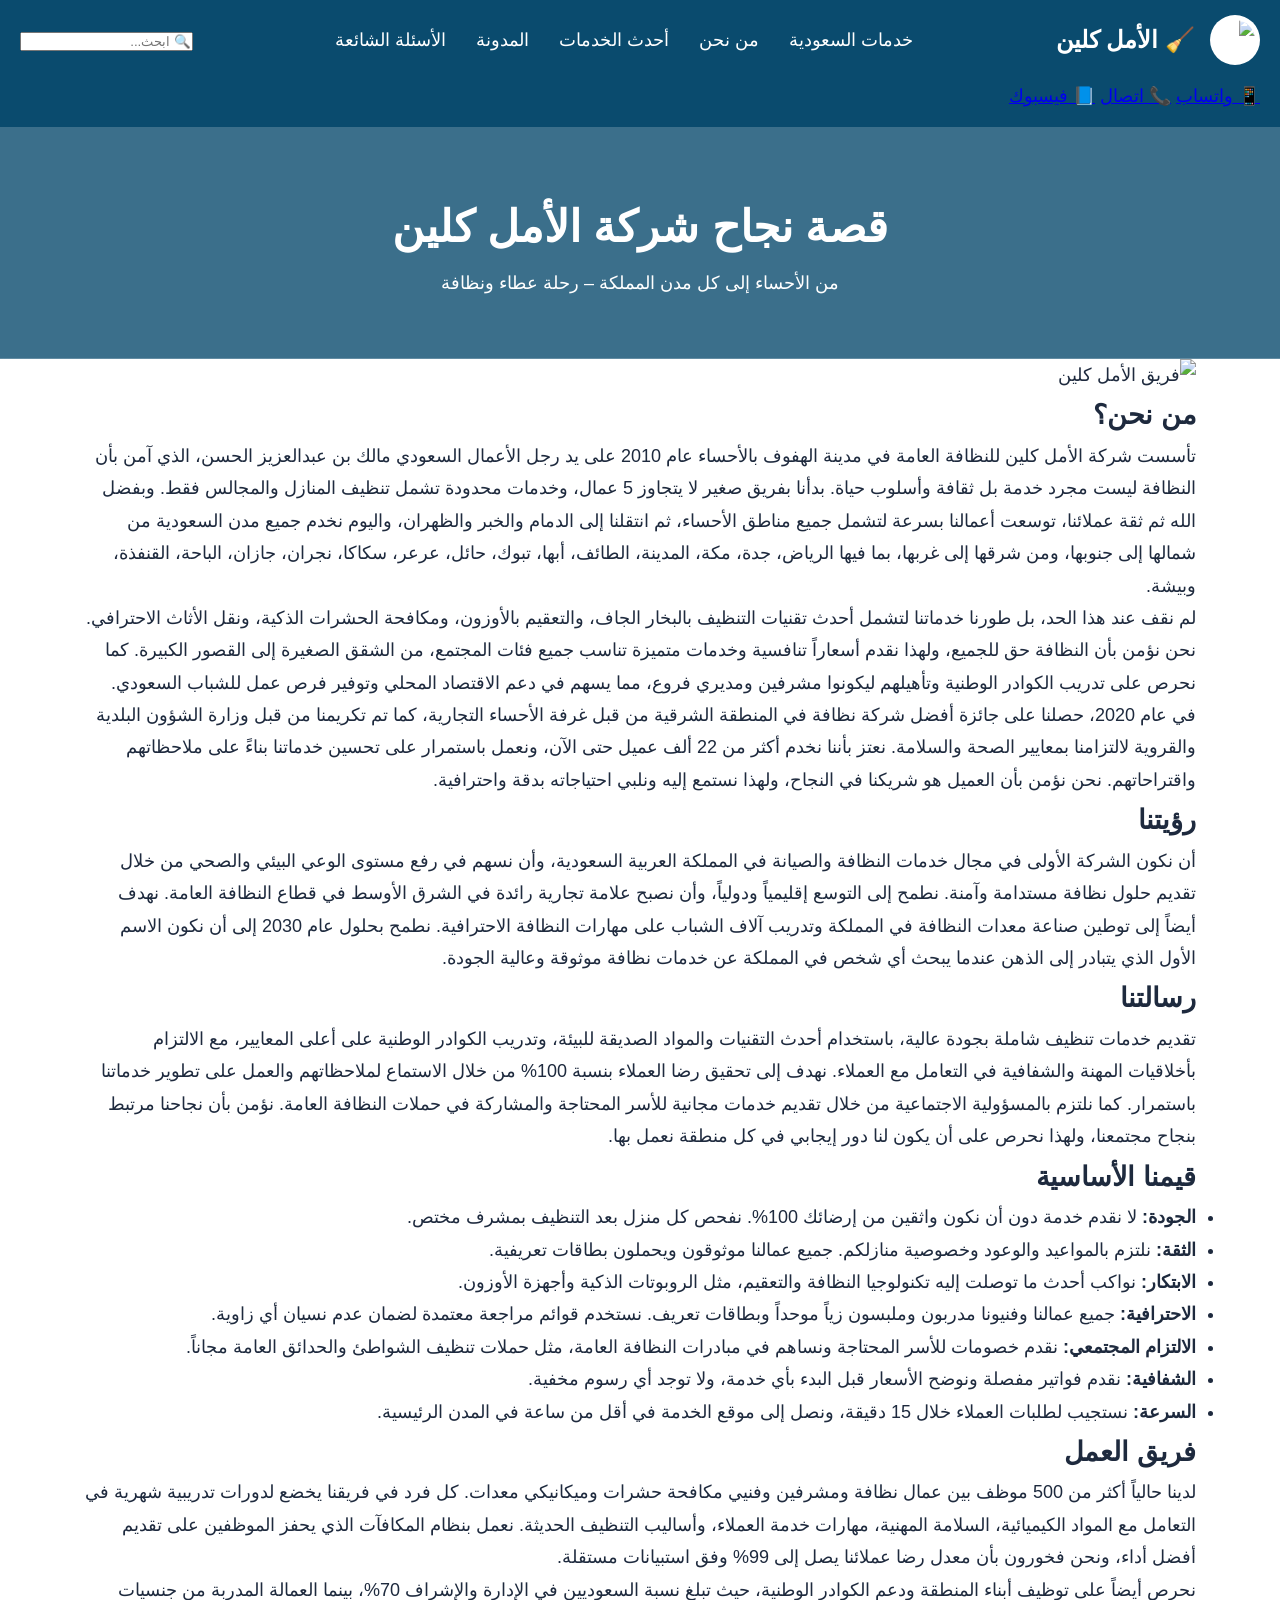
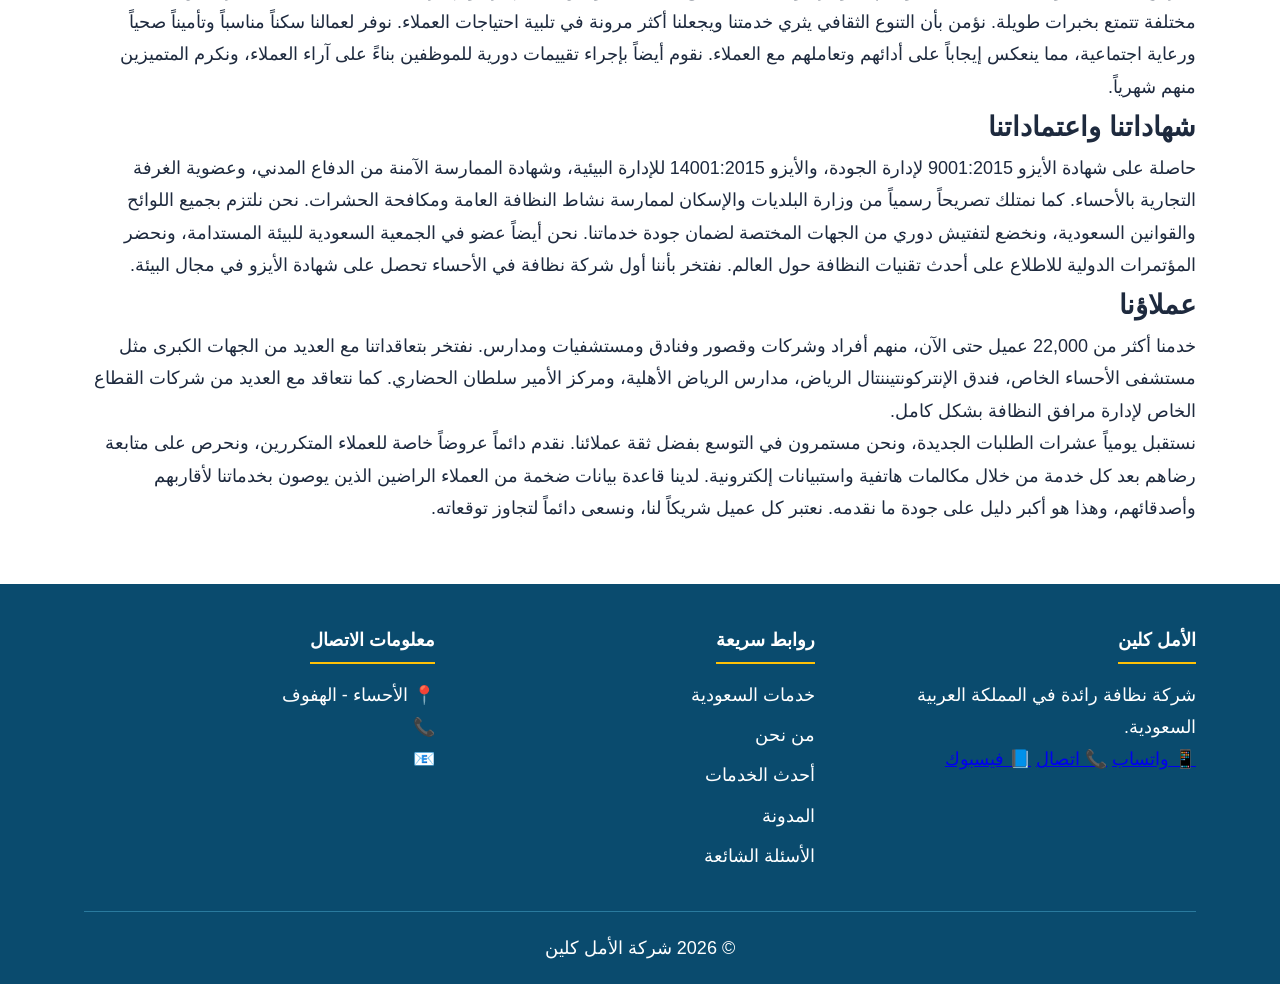
==== about.html @ 096bb229 "Add files via upload" ====
<!DOCTYPE html>
<html lang="ar">
<head>
    <meta charset="UTF-8">
    <meta name="viewport" content="width=device-width, initial-scale=1.0">
    <title>من نحن - شركة الأمل كلين</title>
    <link rel="stylesheet" href="style.css">
</head>
<body>

<header>
    <div class="logo-area">
        <img src="https://placehold.co/60x60/ffffff/0a4b6e?text=AC" alt="شعار الأمل كلين" class="logo-icon" id="logoIcon">
        <div class="logo-text">🧹 الأمل كلين</div>
    </div>
    <div class="top-nav">
        <ul>
            <li><a href="index.html">خدمات السعودية</a></li>
            <li><a href="about.html">من نحن</a></li>
            <li><a href="latest-services.html">أحدث الخدمات</a></li>
            <li><a href="blog.html">المدونة</a></li>
            <li><a href="faq.html">الأسئلة الشائعة</a></li>
        </ul>
    </div>
    <div class="search-container">
        <input type="text" id="searchInput" placeholder="🔍 ابحث...">
        <div class="search-results-count" id="resultsCount"></div>
    </div>
    <div class="social-buttons">
        <a href="https://wa.me/966500000000" target="_blank" class="social-btn whatsapp">📱 واتساب</a>
        <a href="tel:920012345" class="social-btn phone">📞 اتصال</a>
        <a href="https://facebook.com/alamalclean" target="_blank" class="social-btn facebook">📘 فيسبوك</a>
    </div>
</header>

<section class="page-header">
    <div class="container">
        <h1>قصة نجاح شركة الأمل كلين</h1>
        <p>من الأحساء إلى كل مدن المملكة – رحلة عطاء ونظافة</p>
    </div>
</section>

<section class="container about-content">
    <img src="https://placehold.co/800x500/1e6f9f/white?text=Our+Team" alt="فريق الأمل كلين" class="about-img">
    
    <h2>من نحن؟</h2>
    <p>تأسست شركة الأمل كلين للنظافة العامة في مدينة الهفوف بالأحساء عام 2010 على يد رجل الأعمال السعودي مالك بن عبدالعزيز الحسن، الذي آمن بأن النظافة ليست مجرد خدمة بل ثقافة وأسلوب حياة. بدأنا بفريق صغير لا يتجاوز 5 عمال، وخدمات محدودة تشمل تنظيف المنازل والمجالس فقط. وبفضل الله ثم ثقة عملائنا، توسعت أعمالنا بسرعة لتشمل جميع مناطق الأحساء، ثم انتقلنا إلى الدمام والخبر والظهران، واليوم نخدم جميع مدن السعودية من شمالها إلى جنوبها، ومن شرقها إلى غربها، بما فيها الرياض، جدة، مكة، المدينة، الطائف، أبها، تبوك، حائل، عرعر، سكاكا، نجران، جازان، الباحة، القنفذة، وبيشة.</p>
    <p>لم نقف عند هذا الحد، بل طورنا خدماتنا لتشمل أحدث تقنيات التنظيف بالبخار الجاف، والتعقيم بالأوزون، ومكافحة الحشرات الذكية، ونقل الأثاث الاحترافي. نحن نؤمن بأن النظافة حق للجميع، ولهذا نقدم أسعاراً تنافسية وخدمات متميزة تناسب جميع فئات المجتمع، من الشقق الصغيرة إلى القصور الكبيرة. كما نحرص على تدريب الكوادر الوطنية وتأهيلهم ليكونوا مشرفين ومديري فروع، مما يسهم في دعم الاقتصاد المحلي وتوفير فرص عمل للشباب السعودي.</p>
    <p>في عام 2020، حصلنا على جائزة أفضل شركة نظافة في المنطقة الشرقية من قبل غرفة الأحساء التجارية، كما تم تكريمنا من قبل وزارة الشؤون البلدية والقروية لالتزامنا بمعايير الصحة والسلامة. نعتز بأننا نخدم أكثر من 22 ألف عميل حتى الآن، ونعمل باستمرار على تحسين خدماتنا بناءً على ملاحظاتهم واقتراحاتهم. نحن نؤمن بأن العميل هو شريكنا في النجاح، ولهذا نستمع إليه ونلبي احتياجاته بدقة واحترافية.</p>
    
    <h2>رؤيتنا</h2>
    <p>أن نكون الشركة الأولى في مجال خدمات النظافة والصيانة في المملكة العربية السعودية، وأن نسهم في رفع مستوى الوعي البيئي والصحي من خلال تقديم حلول نظافة مستدامة وآمنة. نطمح إلى التوسع إقليمياً ودولياً، وأن نصبح علامة تجارية رائدة في الشرق الأوسط في قطاع النظافة العامة. نهدف أيضاً إلى توطين صناعة معدات النظافة في المملكة وتدريب آلاف الشباب على مهارات النظافة الاحترافية. نطمح بحلول عام 2030 إلى أن نكون الاسم الأول الذي يتبادر إلى الذهن عندما يبحث أي شخص في المملكة عن خدمات نظافة موثوقة وعالية الجودة.</p>
    
    <h2>رسالتنا</h2>
    <p>تقديم خدمات تنظيف شاملة بجودة عالية، باستخدام أحدث التقنيات والمواد الصديقة للبيئة، وتدريب الكوادر الوطنية على أعلى المعايير، مع الالتزام بأخلاقيات المهنة والشفافية في التعامل مع العملاء. نهدف إلى تحقيق رضا العملاء بنسبة 100% من خلال الاستماع لملاحظاتهم والعمل على تطوير خدماتنا باستمرار. كما نلتزم بالمسؤولية الاجتماعية من خلال تقديم خدمات مجانية للأسر المحتاجة والمشاركة في حملات النظافة العامة. نؤمن بأن نجاحنا مرتبط بنجاح مجتمعنا، ولهذا نحرص على أن يكون لنا دور إيجابي في كل منطقة نعمل بها.</p>
    
    <h2>قيمنا الأساسية</h2>
    <ul>
        <li><strong>الجودة:</strong> لا نقدم خدمة دون أن نكون واثقين من إرضائك 100%. نفحص كل منزل بعد التنظيف بمشرف مختص.</li>
        <li><strong>الثقة:</strong> نلتزم بالمواعيد والوعود وخصوصية منازلكم. جميع عمالنا موثوقون ويحملون بطاقات تعريفية.</li>
        <li><strong>الابتكار:</strong> نواكب أحدث ما توصلت إليه تكنولوجيا النظافة والتعقيم، مثل الروبوتات الذكية وأجهزة الأوزون.</li>
        <li><strong>الاحترافية:</strong> جميع عمالنا وفنيونا مدربون وملبسون زياً موحداً وبطاقات تعريف. نستخدم قوائم مراجعة معتمدة لضمان عدم نسيان أي زاوية.</li>
        <li><strong>الالتزام المجتمعي:</strong> نقدم خصومات للأسر المحتاجة ونساهم في مبادرات النظافة العامة، مثل حملات تنظيف الشواطئ والحدائق العامة مجاناً.</li>
        <li><strong>الشفافية:</strong> نقدم فواتير مفصلة ونوضح الأسعار قبل البدء بأي خدمة، ولا توجد أي رسوم مخفية.</li>
        <li><strong>السرعة:</strong> نستجيب لطلبات العملاء خلال 15 دقيقة، ونصل إلى موقع الخدمة في أقل من ساعة في المدن الرئيسية.</li>
    </ul>

    <h2>فريق العمل</h2>
    <p>لدينا حالياً أكثر من 500 موظف بين عمال نظافة ومشرفين وفنيي مكافحة حشرات وميكانيكي معدات. كل فرد في فريقنا يخضع لدورات تدريبية شهرية في التعامل مع المواد الكيميائية، السلامة المهنية، مهارات خدمة العملاء، وأساليب التنظيف الحديثة. نعمل بنظام المكافآت الذي يحفز الموظفين على تقديم أفضل أداء، ونحن فخورون بأن معدل رضا عملائنا يصل إلى 99% وفق استبيانات مستقلة.</p>
    <p>نحرص أيضاً على توظيف أبناء المنطقة ودعم الكوادر الوطنية، حيث تبلغ نسبة السعوديين في الإدارة والإشراف 70%، بينما العمالة المدربة من جنسيات مختلفة تتمتع بخبرات طويلة. نؤمن بأن التنوع الثقافي يثري خدمتنا ويجعلنا أكثر مرونة في تلبية احتياجات العملاء. نوفر لعمالنا سكناً مناسباً وتأميناً صحياً ورعاية اجتماعية، مما ينعكس إيجاباً على أدائهم وتعاملهم مع العملاء. نقوم أيضاً بإجراء تقييمات دورية للموظفين بناءً على آراء العملاء، ونكرم المتميزين منهم شهرياً.</p>
    
    <h2>شهاداتنا واعتماداتنا</h2>
    <p>حاصلة على شهادة الأيزو 9001:2015 لإدارة الجودة، والأيزو 14001:2015 للإدارة البيئية، وشهادة الممارسة الآمنة من الدفاع المدني، وعضوية الغرفة التجارية بالأحساء. كما نمتلك تصريحاً رسمياً من وزارة البلديات والإسكان لممارسة نشاط النظافة العامة ومكافحة الحشرات. نحن نلتزم بجميع اللوائح والقوانين السعودية، ونخضع لتفتيش دوري من الجهات المختصة لضمان جودة خدماتنا. نحن أيضاً عضو في الجمعية السعودية للبيئة المستدامة، ونحضر المؤتمرات الدولية للاطلاع على أحدث تقنيات النظافة حول العالم. نفتخر بأننا أول شركة نظافة في الأحساء تحصل على شهادة الأيزو في مجال البيئة.</p>
    
    <h2>عملاؤنا</h2>
    <p>خدمنا أكثر من 22,000 عميل حتى الآن، منهم أفراد وشركات وقصور وفنادق ومستشفيات ومدارس. نفتخر بتعاقداتنا مع العديد من الجهات الكبرى مثل مستشفى الأحساء الخاص، فندق الإنتركونتيننتال الرياض، مدارس الرياض الأهلية، ومركز الأمير سلطان الحضاري. كما نتعاقد مع العديد من شركات القطاع الخاص لإدارة مرافق النظافة بشكل كامل.</p>
    <p>نستقبل يومياً عشرات الطلبات الجديدة، ونحن مستمرون في التوسع بفضل ثقة عملائنا. نقدم دائماً عروضاً خاصة للعملاء المتكررين، ونحرص على متابعة رضاهم بعد كل خدمة من خلال مكالمات هاتفية واستبيانات إلكترونية. لدينا قاعدة بيانات ضخمة من العملاء الراضين الذين يوصون بخدماتنا لأقاربهم وأصدقائهم، وهذا هو أكبر دليل على جودة ما نقدمه. نعتبر كل عميل شريكاً لنا، ونسعى دائماً لتجاوز توقعاته.</p>
</section>

<footer>
    <div class="container">
        <div class="footer-content">
            <div class="footer-col">
                <h4>الأمل كلين</h4>
                <p>شركة نظافة رائدة في المملكة العربية السعودية.</p>
                <div class="footer-social">
                    <a href="https://wa.me/966500000000" target="_blank">📱 واتساب</a>
                    <a href="tel:920012345">📞 اتصال</a>
                    <a href="https://facebook.com/alamalclean" target="_blank">📘 فيسبوك</a>
                </div>
            </div>
            <div class="footer-col">
                <h4>روابط سريعة</h4>
                <ul>
                    <li><a href="index.html">خدمات السعودية</a></li>
                    <li><a href="about.html">من نحن</a></li>
                    <li><a href="latest-services.html">أحدث الخدمات</a></li>
                    <li><a href="blog.html">المدونة</a></li>
                    <li><a href="faq.html">الأسئلة الشائعة</a></li>
                </ul>
            </div>
            <div class="footer-col">
                <h4>معلومات الاتصال</h4>
                <p>📍 الأحساء - الهفوف</p>
                <p>📞</p>
                <p>📧 </p>
            </div>
        </div>
        <div class="footer-bottom">
            <p>© 2026 شركة الأمل كلين</p>
        </div>
    </div>
</footer>

<script src="script.js"></script>
</body>
</html>
---- style.css ----
* {
    margin: 0;
    padding: 0;
    box-sizing: border-box;
}

body {
    font-family: 'Segoe UI', Tahoma, Geneva, Verdana, sans-serif;
    background: #ffffff;
    color: #1e2a3e;
    line-height: 1.8;
    direction: rtl;
    font-size: 18px;
}

.container {
    width: 90%;
    max-width: 1300px;
    margin: auto;
    padding: 0 20px;
}

/* ===== أزرار التواصل الثابتة على اليمين ===== */
.social-fixed {
    position: fixed;
    right: 15px;
    top: 50%;
    transform: translateY(-50%);
    display: flex;
    flex-direction: column;
    gap: 12px;
    z-index: 2000;
}

.social-fixed a {
    width: 50px;
    height: 50px;
    border-radius: 50%;
    display: flex;
    align-items: center;
    justify-content: center;
    text-decoration: none;
    font-size: 24px;
    transition: 0.3s;
    box-shadow: 0 3px 10px rgba(0,0,0,0.2);
}

.social-fixed .whatsapp {
    background: #25D366;
    color: white;
}
.social-fixed .phone {
    background: #34B7F1;
    color: white;
}
.social-fixed .facebook {
    background: #1877F2;
    color: white;
}
.social-fixed a:hover {
    transform: scale(1.1);
}

/* ===== header ===== */
header {
    background: #0a4b6e;
    color: white;
    padding: 15px 20px;
    position: sticky;
    top: 0;
    z-index: 1000;
    display: flex;
    align-items: center;
    justify-content: space-between;
    flex-wrap: wrap;
    gap: 15px;
}

.logo-area {
    display: flex;
    align-items: center;
    gap: 15px;
}

.logo-icon {
    width: 50px;
    height: 50px;
    cursor: pointer;
    border-radius: 50%;
    background: white;
    padding: 5px;
    transition: transform 0.2s;
}

.logo-icon:hover {
    transform: scale(1.05);
}

.logo-text {
    font-size: 24px;
    font-weight: bold;
}

/* القائمة العلوية الأفقية */
.top-nav ul {
    display: flex;
    list-style: none;
    gap: 30px;
    margin: 0;
    padding: 0;
}

.top-nav ul li a {
    color: white;
    text-decoration: none;
    font-size: 18px;
    font-weight: 500;
    transition: 0.2s;
    padding: 8px 0;
}

.top-nav ul li a:hover {
    color: #ffc107;
    border-bottom: 2px solid #ffc107;
}

/* ===== الصفحة الرئيسية (كما في الصورة) ===== */
.main-page {
    padding: 40px 0;
}

.breadcrumb {
    color: #666;
    font-size: 14px;
    margin-bottom: 20px;
}

.breadcrumb a {
    color: #0a4b6e;
    text-decoration: none;
}

.breadcrumb a:hover {
    text-decoration: underline;
}

.post-date {
    color: #888;
    font-size: 14px;
    margin-bottom: 30px;
}

.main-title {
    font-size: 48px;
    color: #0a4b6e;
    margin-bottom: 15px;
}

.english-title {
    font-size: 28px;
    color: #1e6f9f;
    margin-bottom: 20px;
    font-weight: normal;
}

.sub-title {
    font-size: 32px;
    color: #0a4b6e;
    margin: 30px 0 20px;
}

.description {
    font-size: 18px;
    line-height: 1.8;
    margin-bottom: 30px;
}

.description strong {
    color: #0a4b6e;
}

.buttons {
    display: flex;
    gap: 20px;
    margin-top: 20px;
}

.btn-call, .btn-wa {
    display: inline-block;
    padding: 12px 30px;
    border-radius: 50px;
    text-decoration: none;
    font-weight: bold;
    font-size: 18px;
    transition: 0.3s;
}

.btn-call {
    background: #34B7F1;
    color: white;
}

.btn-wa {
    background: #25D366;
    color: white;
}

.btn-call:hover, .btn-wa:hover {
    transform: scale(1.05);
    opacity: 0.9;
}

/* ===== باقي الصفحات (من نحن، خدمات الأحساء، المدونة، الأسئلة الشائعة) ===== */
.page-header {
    background: linear-gradient(rgba(10,75,110,0.8), rgba(10,75,110,0.8)), url('https://placehold.co/1920x400/1e6f9f/white?text=Al+Amal+Clean');
    background-size: cover;
    background-position: center;
    color: white;
    padding: 60px 0;
    text-align: center;
}

.page-header h1 {
    font-size: 44px;
}

.content-section {
    padding: 60px 0;
}

.services-grid {
    display: grid;
    grid-template-columns: repeat(auto-fill, minmax(360px, 1fr));
    gap: 35px;
    margin: 50px 0;
}

.service-card {
    background: #f8f9fa;
    padding: 25px;
    border-radius: 20px;
    box-shadow: 0 5px 15px rgba(0,0,0,0.05);
    transition: 0.3s;
    text-align: center;
    border-top: 5px solid #0a4b6e;
}

.service-card:hover {
    transform: translateY(-8px);
    box-shadow: 0 15px 25px rgba(0,0,0,0.1);
}

.service-card h3 {
    color: #0a4b6e;
    margin-bottom: 15px;
}

.stats-section {
    background: #0a4b6e;
    color: white;
    padding: 40px;
    border-radius: 20px;
    margin: 50px 0;
    text-align: center;
}

.stats-grid {
    display: flex;
    flex-wrap: wrap;
    justify-content: space-around;
    gap: 20px;
    margin-top: 20px;
}

.stat span {
    font-size: 40px;
    font-weight: bold;
    display: block;
    color: #ffc107;
}

.testimonials-grid {
    display: grid;
    grid-template-columns: repeat(auto-fill, minmax(300px, 1fr));
    gap: 25px;
    margin: 50px 0;
}

.testimonial {
    background: #f1f8ff;
    padding: 20px;
    border-radius: 15px;
    font-style: italic;
    border-right: 4px solid #0a4b6e;
}

.why-us {
    background: #f8f9fa;
    padding: 35px;
    border-radius: 20px;
    margin: 50px 0;
}

.why-us h3 {
    text-align: center;
    margin-bottom: 25px;
    color: #0a4b6e;
}

.why-grid {
    display: grid;
    grid-template-columns: repeat(auto-fill, minmax(250px, 1fr));
    gap: 12px;
}

.why-item {
    background: white;
    padding: 10px 15px;
    border-radius: 30px;
    text-align: center;
    box-shadow: 0 2px 5px rgba(0,0,0,0.05);
}

/* footer */
footer {
    background: #0a4b6e;
    color: white;
    padding: 40px 0 20px;
    margin-top: 60px;
}

.footer-content {
    display: flex;
    flex-wrap: wrap;
    justify-content: space-between;
    gap: 30px;
    margin-bottom: 30px;
}

.footer-col {
    flex: 1;
    min-width: 200px;
}

.footer-col h4 {
    margin-bottom: 15px;
    border-bottom: 2px solid #ffc107;
    display: inline-block;
    padding-bottom: 5px;
}

.footer-col ul {
    list-style: none;
}

.footer-col ul li {
    margin-bottom: 8px;
}

.footer-col ul li a {
    color: white;
    text-decoration: none;
}

.footer-col ul li a:hover {
    text-decoration: underline;
    color: #ffc107;
}

.footer-bottom {
    text-align: center;
    padding-top: 20px;
    border-top: 1px solid #2a7a9e;
}

/* responsive */
@media (max-width: 768px) {
    body { font-size: 16px; }
    .main-title { font-size: 32px; }
    .sub-title { font-size: 24px; }
    .english-title { font-size: 20px; }
    .top-nav ul { gap: 15px; flex-wrap: wrap; justify-content: center; }
    .services-grid { grid-template-columns: 1fr; }
    .social-fixed { right: 5px; }
    .social-fixed a { width: 40px; height: 40px; font-size: 20px; }
    .buttons { flex-direction: column; align-items: center; }
}
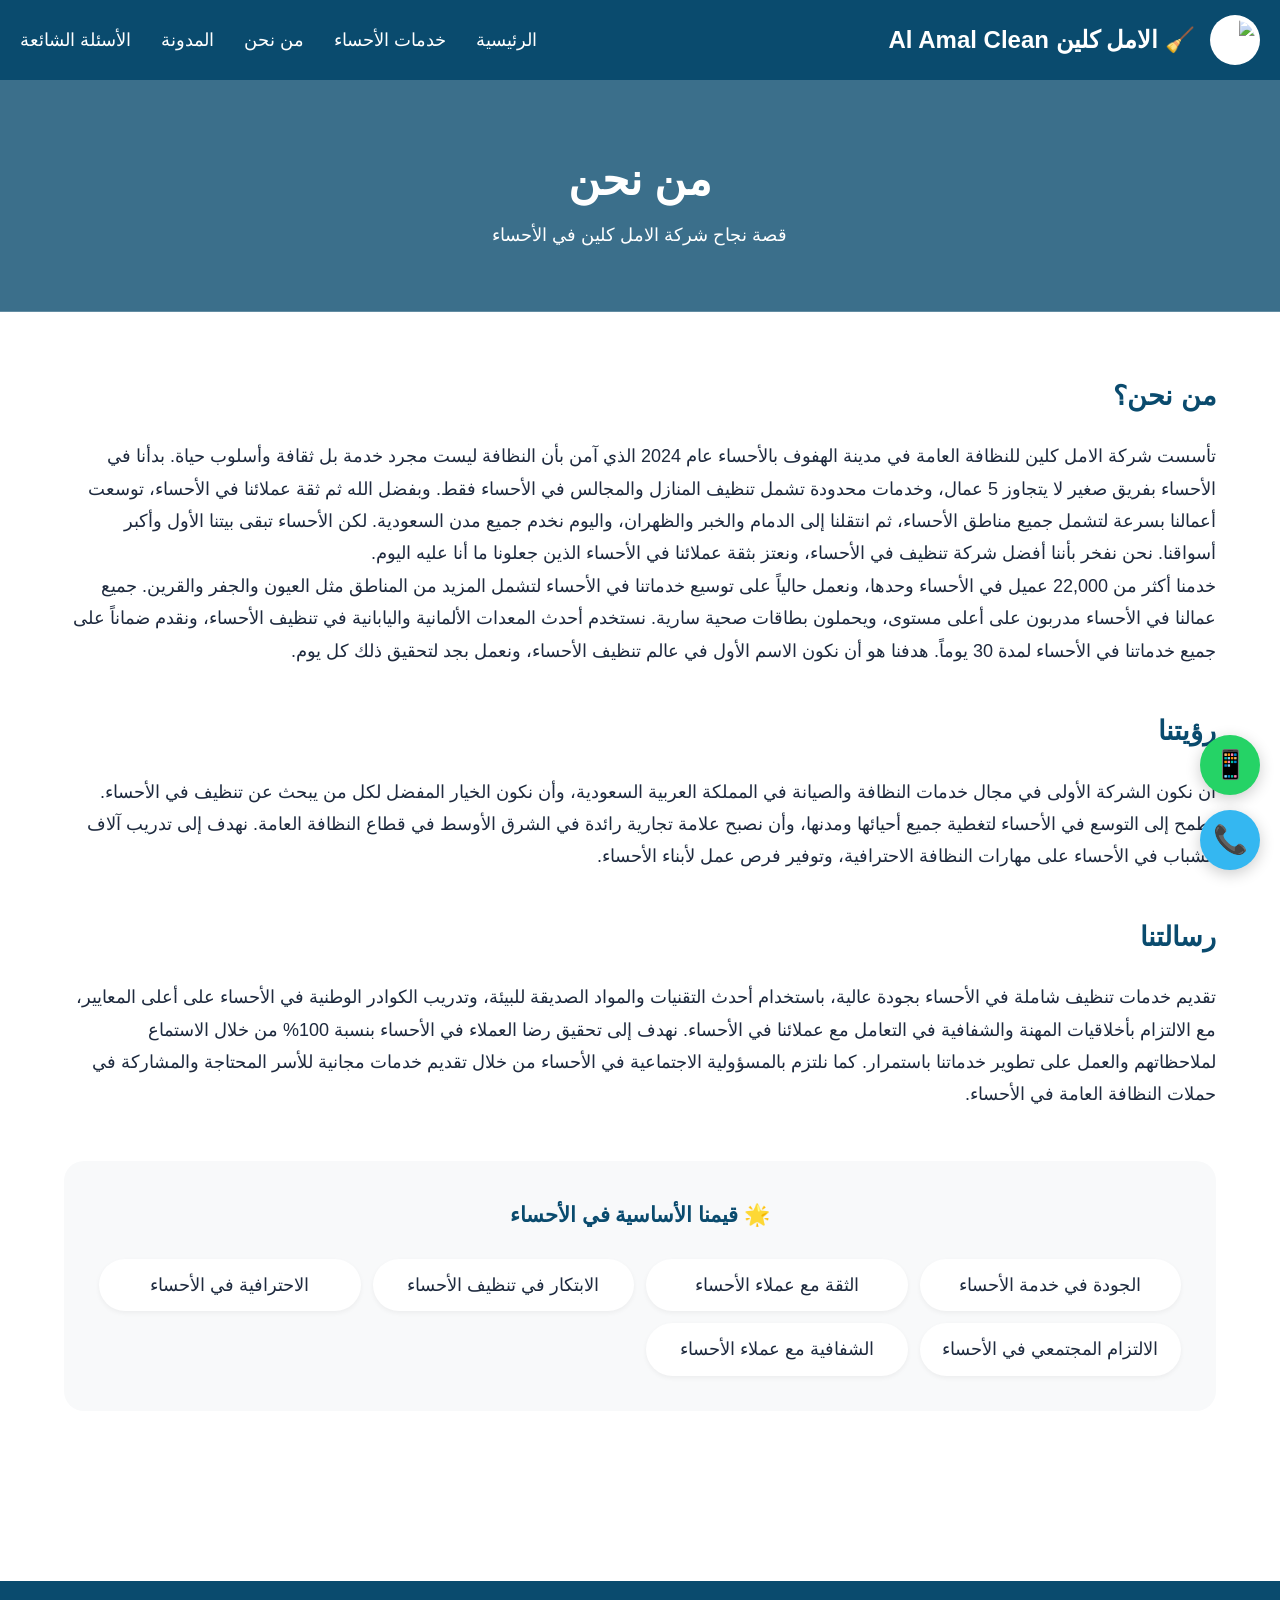
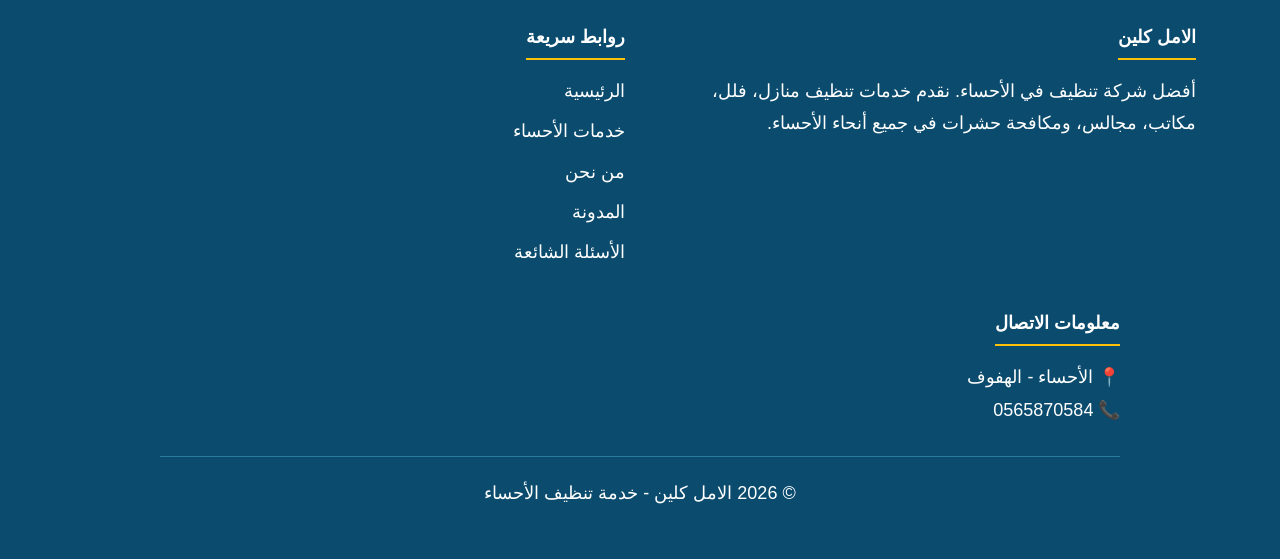
==== commit 6a8c9ed6: "Add files via upload" ====
--- a/about.html
+++ b/about.html
@@ -3,111 +3,91 @@
 <head>
     <meta charset="UTF-8">
     <meta name="viewport" content="width=device-width, initial-scale=1.0">
-    <title>من نحن - شركة الأمل كلين</title>
+    <title>من نحن - الامل كلين </title>
     <link rel="stylesheet" href="style.css">
 </head>
 <body>
-
+<!-- أزرار التواصل الدائرية في أسفل اليمين -->
+<div class="circle-buttons">
+    <a href="https://wa.me/0565870584" target="_blank" class="circle-btn whatsapp">📱</a>
+    <a href="tel:0565870584" class="circle-btn phone">📞</a>
+</div>
 <header>
     <div class="logo-area">
-        <img src="https://placehold.co/60x60/ffffff/0a4b6e?text=AC" alt="شعار الأمل كلين" class="logo-icon" id="logoIcon">
-        <div class="logo-text">🧹 الأمل كلين</div>
+        <img src="https://th.bing.com/th/id/OIP.g4U6m7UvsSrvz9Ui5PsHrgHaC9?w=274&h=139&c=7&r=0&o=7&pid=1.7&rm=3" alt="شعار مالك كلين" class="logo-icon" id="logoIcon">
+        <div class="logo-text">🧹 الامل كلين Al Amal Clean</div>
     </div>
     <div class="top-nav">
         <ul>
-            <li><a href="index.html">خدمات السعودية</a></li>
+            <li><a href="index.html">الرئيسية</a></li>
+            <li><a href="services.html">خدمات الأحساء</a></li>
             <li><a href="about.html">من نحن</a></li>
-            <li><a href="latest-services.html">أحدث الخدمات</a></li>
             <li><a href="blog.html">المدونة</a></li>
             <li><a href="faq.html">الأسئلة الشائعة</a></li>
         </ul>
-    </div>
-    <div class="search-container">
-        <input type="text" id="searchInput" placeholder="🔍 ابحث...">
-        <div class="search-results-count" id="resultsCount"></div>
-    </div>
-    <div class="social-buttons">
-        <a href="https://wa.me/966500000000" target="_blank" class="social-btn whatsapp">📱 واتساب</a>
-        <a href="tel:920012345" class="social-btn phone">📞 اتصال</a>
-        <a href="https://facebook.com/alamalclean" target="_blank" class="social-btn facebook">📘 فيسبوك</a>
     </div>
 </header>
 
 <section class="page-header">
     <div class="container">
-        <h1>قصة نجاح شركة الأمل كلين</h1>
-        <p>من الأحساء إلى كل مدن المملكة – رحلة عطاء ونظافة</p>
+        <h1>من نحن</h1>
+        <p>قصة نجاح شركة الامل كلين في الأحساء</p>
     </div>
 </section>
 
-<section class="container about-content">
-    <img src="https://placehold.co/800x500/1e6f9f/white?text=Our+Team" alt="فريق الأمل كلين" class="about-img">
+<section class="container content-section">
+    <h2 style="color: #0a4b6e; margin-bottom: 20px;">من نحن؟</h2>
+    <p>تأسست شركة  الامل كلين للنظافة العامة في مدينة الهفوف بالأحساء عام 2024 الذي آمن بأن النظافة ليست مجرد خدمة بل ثقافة وأسلوب حياة. بدأنا في الأحساء بفريق صغير لا يتجاوز 5 عمال، وخدمات محدودة تشمل تنظيف المنازل والمجالس في الأحساء فقط. وبفضل الله ثم ثقة عملائنا في الأحساء، توسعت أعمالنا بسرعة لتشمل جميع مناطق الأحساء، ثم انتقلنا إلى الدمام والخبر والظهران، واليوم نخدم جميع مدن السعودية. لكن الأحساء تبقى بيتنا الأول وأكبر أسواقنا. نحن نفخر بأننا أفضل شركة تنظيف في الأحساء، ونعتز بثقة عملائنا في الأحساء الذين جعلونا ما أنا عليه اليوم.</p>
+    <p>خدمنا أكثر من 22,000 عميل في الأحساء وحدها، ونعمل حالياً على توسيع خدماتنا في الأحساء لتشمل المزيد من المناطق مثل العيون والجفر والقرين. جميع عمالنا في الأحساء مدربون على أعلى مستوى، ويحملون بطاقات صحية سارية. نستخدم أحدث المعدات الألمانية واليابانية في تنظيف الأحساء، ونقدم ضماناً على جميع خدماتنا في الأحساء لمدة 30 يوماً. هدفنا هو أن نكون الاسم الأول في عالم تنظيف الأحساء، ونعمل بجد لتحقيق ذلك كل يوم.</p>
     
-    <h2>من نحن؟</h2>
-    <p>تأسست شركة الأمل كلين للنظافة العامة في مدينة الهفوف بالأحساء عام 2010 على يد رجل الأعمال السعودي مالك بن عبدالعزيز الحسن، الذي آمن بأن النظافة ليست مجرد خدمة بل ثقافة وأسلوب حياة. بدأنا بفريق صغير لا يتجاوز 5 عمال، وخدمات محدودة تشمل تنظيف المنازل والمجالس فقط. وبفضل الله ثم ثقة عملائنا، توسعت أعمالنا بسرعة لتشمل جميع مناطق الأحساء، ثم انتقلنا إلى الدمام والخبر والظهران، واليوم نخدم جميع مدن السعودية من شمالها إلى جنوبها، ومن شرقها إلى غربها، بما فيها الرياض، جدة، مكة، المدينة، الطائف، أبها، تبوك، حائل، عرعر، سكاكا، نجران، جازان، الباحة، القنفذة، وبيشة.</p>
-    <p>لم نقف عند هذا الحد، بل طورنا خدماتنا لتشمل أحدث تقنيات التنظيف بالبخار الجاف، والتعقيم بالأوزون، ومكافحة الحشرات الذكية، ونقل الأثاث الاحترافي. نحن نؤمن بأن النظافة حق للجميع، ولهذا نقدم أسعاراً تنافسية وخدمات متميزة تناسب جميع فئات المجتمع، من الشقق الصغيرة إلى القصور الكبيرة. كما نحرص على تدريب الكوادر الوطنية وتأهيلهم ليكونوا مشرفين ومديري فروع، مما يسهم في دعم الاقتصاد المحلي وتوفير فرص عمل للشباب السعودي.</p>
-    <p>في عام 2020، حصلنا على جائزة أفضل شركة نظافة في المنطقة الشرقية من قبل غرفة الأحساء التجارية، كما تم تكريمنا من قبل وزارة الشؤون البلدية والقروية لالتزامنا بمعايير الصحة والسلامة. نعتز بأننا نخدم أكثر من 22 ألف عميل حتى الآن، ونعمل باستمرار على تحسين خدماتنا بناءً على ملاحظاتهم واقتراحاتهم. نحن نؤمن بأن العميل هو شريكنا في النجاح، ولهذا نستمع إليه ونلبي احتياجاته بدقة واحترافية.</p>
+    <h2 style="color: #0a4b6e; margin: 40px 0 20px;">رؤيتنا</h2>
+    <p>أن نكون الشركة الأولى في مجال خدمات النظافة والصيانة في المملكة العربية السعودية، وأن نكون الخيار المفضل لكل من يبحث عن تنظيف في الأحساء. نطمح إلى التوسع في الأحساء لتغطية جميع أحيائها ومدنها، وأن نصبح علامة تجارية رائدة في الشرق الأوسط في قطاع النظافة العامة. نهدف إلى تدريب آلاف الشباب في الأحساء على مهارات النظافة الاحترافية، وتوفير فرص عمل لأبناء الأحساء.</p>
     
-    <h2>رؤيتنا</h2>
-    <p>أن نكون الشركة الأولى في مجال خدمات النظافة والصيانة في المملكة العربية السعودية، وأن نسهم في رفع مستوى الوعي البيئي والصحي من خلال تقديم حلول نظافة مستدامة وآمنة. نطمح إلى التوسع إقليمياً ودولياً، وأن نصبح علامة تجارية رائدة في الشرق الأوسط في قطاع النظافة العامة. نهدف أيضاً إلى توطين صناعة معدات النظافة في المملكة وتدريب آلاف الشباب على مهارات النظافة الاحترافية. نطمح بحلول عام 2030 إلى أن نكون الاسم الأول الذي يتبادر إلى الذهن عندما يبحث أي شخص في المملكة عن خدمات نظافة موثوقة وعالية الجودة.</p>
+    <h2 style="color: #0a4b6e; margin: 40px 0 20px;">رسالتنا</h2>
+    <p>تقديم خدمات تنظيف شاملة في الأحساء بجودة عالية، باستخدام أحدث التقنيات والمواد الصديقة للبيئة، وتدريب الكوادر الوطنية في الأحساء على أعلى المعايير، مع الالتزام بأخلاقيات المهنة والشفافية في التعامل مع عملائنا في الأحساء. نهدف إلى تحقيق رضا العملاء في الأحساء بنسبة 100% من خلال الاستماع لملاحظاتهم والعمل على تطوير خدماتنا باستمرار. كما نلتزم بالمسؤولية الاجتماعية في الأحساء من خلال تقديم خدمات مجانية للأسر المحتاجة والمشاركة في حملات النظافة العامة في الأحساء.</p>
     
-    <h2>رسالتنا</h2>
-    <p>تقديم خدمات تنظيف شاملة بجودة عالية، باستخدام أحدث التقنيات والمواد الصديقة للبيئة، وتدريب الكوادر الوطنية على أعلى المعايير، مع الالتزام بأخلاقيات المهنة والشفافية في التعامل مع العملاء. نهدف إلى تحقيق رضا العملاء بنسبة 100% من خلال الاستماع لملاحظاتهم والعمل على تطوير خدماتنا باستمرار. كما نلتزم بالمسؤولية الاجتماعية من خلال تقديم خدمات مجانية للأسر المحتاجة والمشاركة في حملات النظافة العامة. نؤمن بأن نجاحنا مرتبط بنجاح مجتمعنا، ولهذا نحرص على أن يكون لنا دور إيجابي في كل منطقة نعمل بها.</p>
-    
-    <h2>قيمنا الأساسية</h2>
-    <ul>
-        <li><strong>الجودة:</strong> لا نقدم خدمة دون أن نكون واثقين من إرضائك 100%. نفحص كل منزل بعد التنظيف بمشرف مختص.</li>
-        <li><strong>الثقة:</strong> نلتزم بالمواعيد والوعود وخصوصية منازلكم. جميع عمالنا موثوقون ويحملون بطاقات تعريفية.</li>
-        <li><strong>الابتكار:</strong> نواكب أحدث ما توصلت إليه تكنولوجيا النظافة والتعقيم، مثل الروبوتات الذكية وأجهزة الأوزون.</li>
-        <li><strong>الاحترافية:</strong> جميع عمالنا وفنيونا مدربون وملبسون زياً موحداً وبطاقات تعريف. نستخدم قوائم مراجعة معتمدة لضمان عدم نسيان أي زاوية.</li>
-        <li><strong>الالتزام المجتمعي:</strong> نقدم خصومات للأسر المحتاجة ونساهم في مبادرات النظافة العامة، مثل حملات تنظيف الشواطئ والحدائق العامة مجاناً.</li>
-        <li><strong>الشفافية:</strong> نقدم فواتير مفصلة ونوضح الأسعار قبل البدء بأي خدمة، ولا توجد أي رسوم مخفية.</li>
-        <li><strong>السرعة:</strong> نستجيب لطلبات العملاء خلال 15 دقيقة، ونصل إلى موقع الخدمة في أقل من ساعة في المدن الرئيسية.</li>
-    </ul>
-
-    <h2>فريق العمل</h2>
-    <p>لدينا حالياً أكثر من 500 موظف بين عمال نظافة ومشرفين وفنيي مكافحة حشرات وميكانيكي معدات. كل فرد في فريقنا يخضع لدورات تدريبية شهرية في التعامل مع المواد الكيميائية، السلامة المهنية، مهارات خدمة العملاء، وأساليب التنظيف الحديثة. نعمل بنظام المكافآت الذي يحفز الموظفين على تقديم أفضل أداء، ونحن فخورون بأن معدل رضا عملائنا يصل إلى 99% وفق استبيانات مستقلة.</p>
-    <p>نحرص أيضاً على توظيف أبناء المنطقة ودعم الكوادر الوطنية، حيث تبلغ نسبة السعوديين في الإدارة والإشراف 70%، بينما العمالة المدربة من جنسيات مختلفة تتمتع بخبرات طويلة. نؤمن بأن التنوع الثقافي يثري خدمتنا ويجعلنا أكثر مرونة في تلبية احتياجات العملاء. نوفر لعمالنا سكناً مناسباً وتأميناً صحياً ورعاية اجتماعية، مما ينعكس إيجاباً على أدائهم وتعاملهم مع العملاء. نقوم أيضاً بإجراء تقييمات دورية للموظفين بناءً على آراء العملاء، ونكرم المتميزين منهم شهرياً.</p>
-    
-    <h2>شهاداتنا واعتماداتنا</h2>
-    <p>حاصلة على شهادة الأيزو 9001:2015 لإدارة الجودة، والأيزو 14001:2015 للإدارة البيئية، وشهادة الممارسة الآمنة من الدفاع المدني، وعضوية الغرفة التجارية بالأحساء. كما نمتلك تصريحاً رسمياً من وزارة البلديات والإسكان لممارسة نشاط النظافة العامة ومكافحة الحشرات. نحن نلتزم بجميع اللوائح والقوانين السعودية، ونخضع لتفتيش دوري من الجهات المختصة لضمان جودة خدماتنا. نحن أيضاً عضو في الجمعية السعودية للبيئة المستدامة، ونحضر المؤتمرات الدولية للاطلاع على أحدث تقنيات النظافة حول العالم. نفتخر بأننا أول شركة نظافة في الأحساء تحصل على شهادة الأيزو في مجال البيئة.</p>
-    
-    <h2>عملاؤنا</h2>
-    <p>خدمنا أكثر من 22,000 عميل حتى الآن، منهم أفراد وشركات وقصور وفنادق ومستشفيات ومدارس. نفتخر بتعاقداتنا مع العديد من الجهات الكبرى مثل مستشفى الأحساء الخاص، فندق الإنتركونتيننتال الرياض، مدارس الرياض الأهلية، ومركز الأمير سلطان الحضاري. كما نتعاقد مع العديد من شركات القطاع الخاص لإدارة مرافق النظافة بشكل كامل.</p>
-    <p>نستقبل يومياً عشرات الطلبات الجديدة، ونحن مستمرون في التوسع بفضل ثقة عملائنا. نقدم دائماً عروضاً خاصة للعملاء المتكررين، ونحرص على متابعة رضاهم بعد كل خدمة من خلال مكالمات هاتفية واستبيانات إلكترونية. لدينا قاعدة بيانات ضخمة من العملاء الراضين الذين يوصون بخدماتنا لأقاربهم وأصدقائهم، وهذا هو أكبر دليل على جودة ما نقدمه. نعتبر كل عميل شريكاً لنا، ونسعى دائماً لتجاوز توقعاته.</p>
+    <div class="why-us">
+        <h3>🌟 قيمنا الأساسية في الأحساء</h3>
+        <div class="why-grid">
+            <div class="why-item">الجودة في خدمة الأحساء</div>
+            <div class="why-item">الثقة مع عملاء الأحساء</div>
+            <div class="why-item">الابتكار في تنظيف الأحساء</div>
+            <div class="why-item">الاحترافية في الأحساء</div>
+            <div class="why-item">الالتزام المجتمعي في الأحساء</div>
+            <div class="why-item">الشفافية مع عملاء الأحساء</div>
+        </div>
+    </div>
 </section>
 
 <footer>
     <div class="container">
         <div class="footer-content">
             <div class="footer-col">
-                <h4>الأمل كلين</h4>
-                <p>شركة نظافة رائدة في المملكة العربية السعودية.</p>
-                <div class="footer-social">
-                    <a href="https://wa.me/966500000000" target="_blank">📱 واتساب</a>
-                    <a href="tel:920012345">📞 اتصال</a>
-                    <a href="https://facebook.com/alamalclean" target="_blank">📘 فيسبوك</a>
-                </div>
+                <h4>الامل كلين</h4>
+                <p>أفضل شركة تنظيف في الأحساء. نقدم خدمات تنظيف منازل، فلل، مكاتب، مجالس، ومكافحة حشرات في جميع أنحاء الأحساء.</p>
             </div>
-            <div class="footer-col">
+   <div class="footer-col">
                 <h4>روابط سريعة</h4>
                 <ul>
-                    <li><a href="index.html">خدمات السعودية</a></li>
+                    <li><a href="index.html">الرئيسية</a></li>
+                    <li><a href="services.html">خدمات الأحساء</a></li>
                     <li><a href="about.html">من نحن</a></li>
-                    <li><a href="latest-services.html">أحدث الخدمات</a></li>
                     <li><a href="blog.html">المدونة</a></li>
                     <li><a href="faq.html">الأسئلة الشائعة</a></li>
                 </ul>
             </div>
+    <div class="container">
+        <div class="footer-content">
             <div class="footer-col">
                 <h4>معلومات الاتصال</h4>
-                <p>📍 الأحساء - الهفوف</p>
-                <p>📞</p>
-                <p>📧 </p>
+                <p>📍 الأحساء - الهفوف </p>
+                <p>📞 0565870584</p>
+                <p></p>
+                <p></p>
             </div>
         </div>
         <div class="footer-bottom">
-            <p>© 2026 شركة الأمل كلين</p>
+            <p>© 2026 الامل كلين - خدمة تنظيف الأحساء</p>
         </div>
     </div>
 </footer>
--- a/style.css
+++ b/style.css
@@ -384,4 +384,195 @@
     .social-fixed { right: 5px; }
     .social-fixed a { width: 40px; height: 40px; font-size: 20px; }
     .buttons { flex-direction: column; align-items: center; }
+}
+
+
+
+/* ===== قسم صور الخدمات ===== */
+.services-images-section {
+    padding: 40px 0;
+    background: #f8f9fa;
+}
+
+.services-images-grid {
+    display: grid;
+    grid-template-columns: repeat(auto-fill, minmax(350px, 1fr));
+    gap: 35px;
+    margin: 30px 0;
+}
+
+.service-image-card {
+    background: white;
+    border-radius: 20px;
+    overflow: hidden;
+    box-shadow: 0 5px 20px rgba(0,0,0,0.1);
+    transition: 0.3s;
+    text-align: center;
+    padding-bottom: 20px;
+}
+
+.service-image-card:hover {
+    transform: translateY(-8px);
+    box-shadow: 0 15px 30px rgba(0,0,0,0.15);
+}
+
+.service-img {
+    width: 100%;
+    height: 220px;
+    object-fit: cover;
+    cursor: pointer;
+    transition: 0.3s;
+}
+
+.service-img:hover {
+    opacity: 0.9;
+}
+
+.service-image-card h3 {
+    color: #0a4b6e;
+    margin: 15px 0 10px;
+    font-size: 22px;
+}
+
+.service-image-card p {
+    padding: 0 15px;
+    color: #555;
+    font-size: 16px;
+    margin-bottom: 15px;
+}
+
+.read-more-btn {
+    display: inline-block;
+    background: #0a4b6e;
+    color: white;
+    padding: 8px 20px;
+    border-radius: 30px;
+    text-decoration: none;
+    font-size: 14px;
+    transition: 0.3s;
+    margin-top: 5px;
+}
+
+.read-more-btn:hover {
+    background: #1e6f9f;
+    transform: scale(1.05);
+}
+
+/* ===== صفحات المقالات ===== */
+.article-page {
+    padding: 40px 0;
+}
+
+.article-header {
+    text-align: center;
+    margin-bottom: 30px;
+}
+
+.article-header h1 {
+    font-size: 42px;
+    color: #0a4b6e;
+    margin-bottom: 10px;
+}
+
+.article-header .article-date {
+    color: #888;
+    font-size: 14px;
+}
+
+.article-content {
+    line-height: 1.9;
+    font-size: 18px;
+}
+
+.article-content h2 {
+    color: #0a4b6e;
+    margin: 30px 0 15px;
+    border-right: 4px solid #ffc107;
+    padding-right: 15px;
+}
+
+.article-content h3 {
+    color: #1e6f9f;
+    margin: 20px 0 10px;
+}
+
+.article-content p {
+    margin-bottom: 20px;
+}
+
+.article-content ul, .article-content ol {
+    margin: 15px 30px;
+}
+
+.back-to-home {
+    text-align: center;
+    margin-top: 40px;
+}
+
+.back-to-home a {
+    display: inline-block;
+    background: #0a4b6e;
+    color: white;
+    padding: 10px 25px;
+    border-radius: 40px;
+    text-decoration: none;
+    transition: 0.3s;
+}
+
+.back-to-home a:hover {
+    background: #ffc107;
+    color: #0a4b6e;
+}
+
+
+/* ===== أزرار التواصل الدائرية في أسفل اليمين ===== */
+.circle-buttons {
+    position: fixed;
+    bottom: 30px;
+    right: 20px;
+    display: flex;
+    flex-direction: column;
+    gap: 15px;
+    z-index: 2000;
+}
+
+.circle-btn {
+    width: 60px;
+    height: 60px;
+    border-radius: 50%;
+    display: flex;
+    align-items: center;
+    justify-content: center;
+    text-decoration: none;
+    font-size: 28px;
+    transition: 0.3s;
+    box-shadow: 0 4px 15px rgba(0,0,0,0.2);
+    color: white;
+}
+
+.circle-btn.whatsapp {
+    background: #25D366;
+}
+
+.circle-btn.phone {
+    background: #34B7F1;
+}
+
+.circle-btn:hover {
+    transform: scale(1.1);
+    opacity: 0.9;
+}
+
+/* للشاشات الصغيرة */
+@media (max-width: 768px) {
+    .circle-buttons {
+        bottom: 20px;
+        right: 15px;
+        gap: 12px;
+    }
+    .circle-btn {
+        width: 50px;
+        height: 50px;
+        font-size: 24px;
+    }
 }
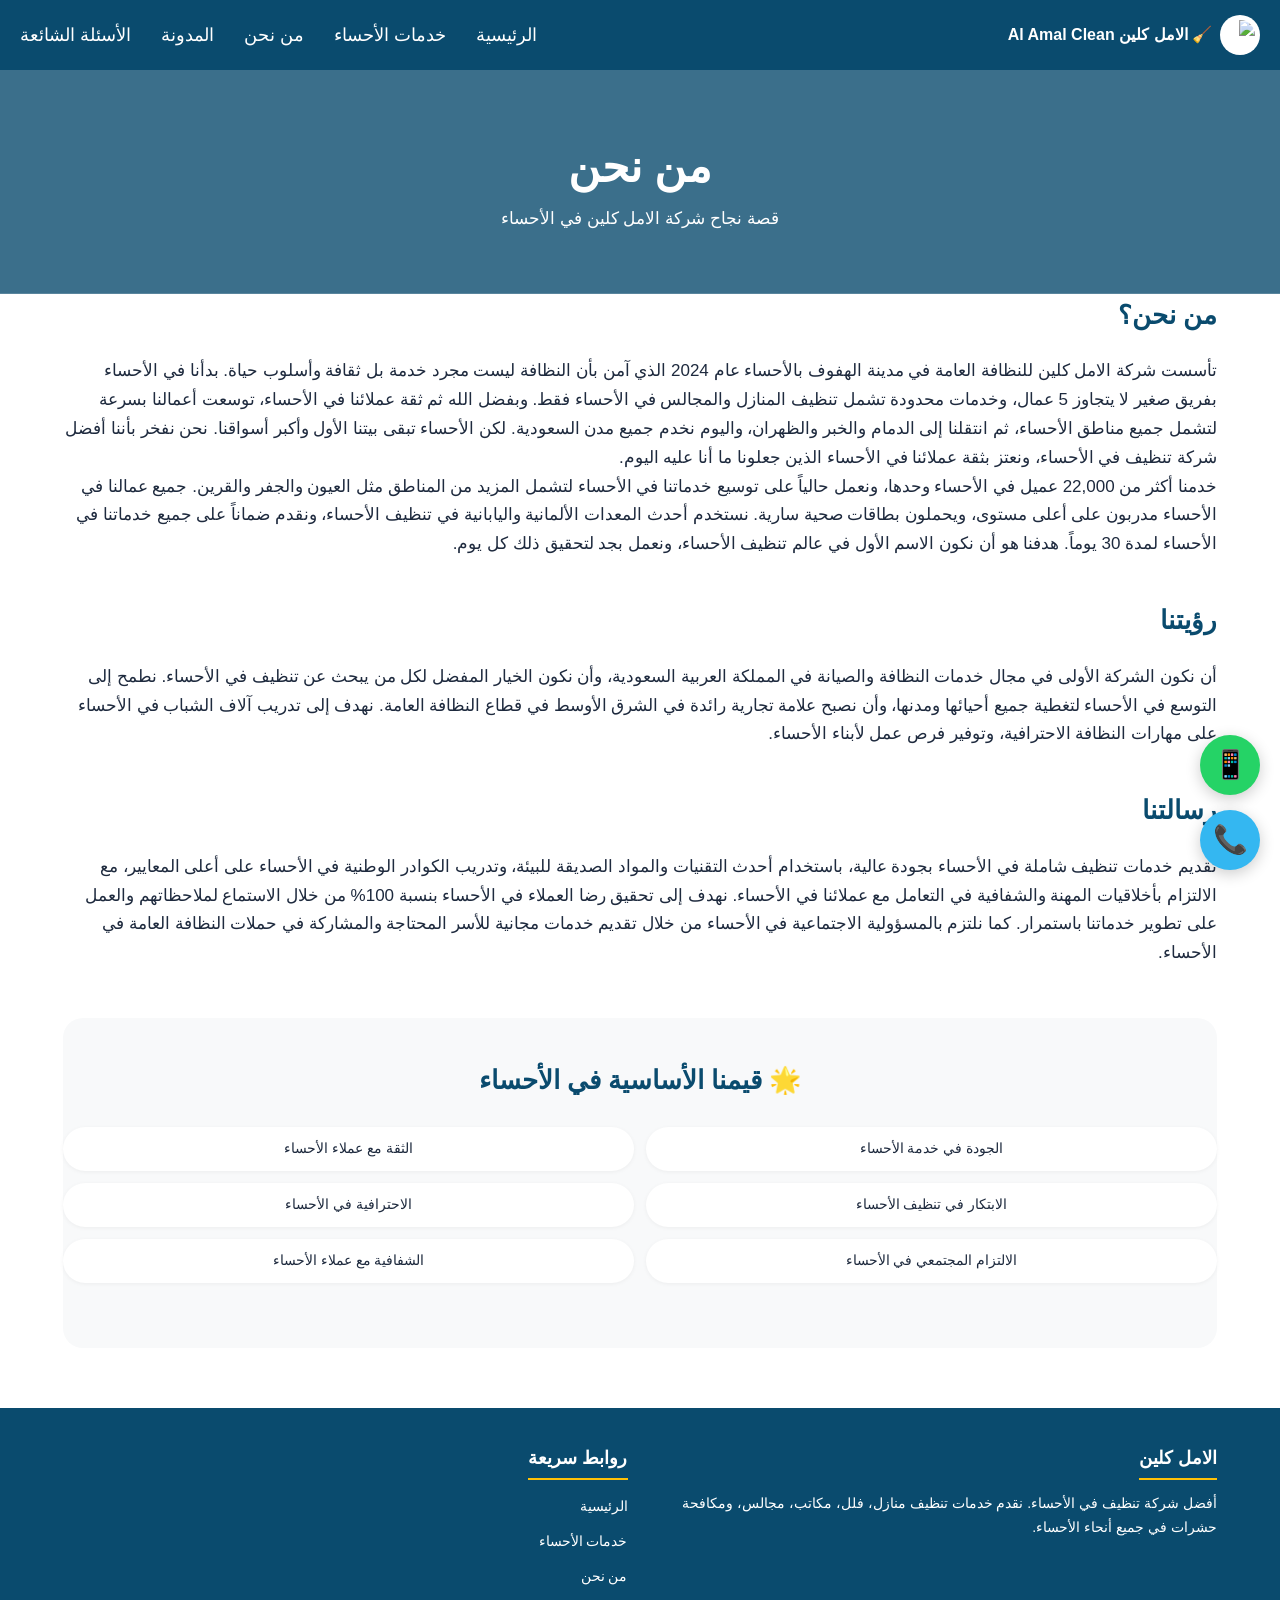
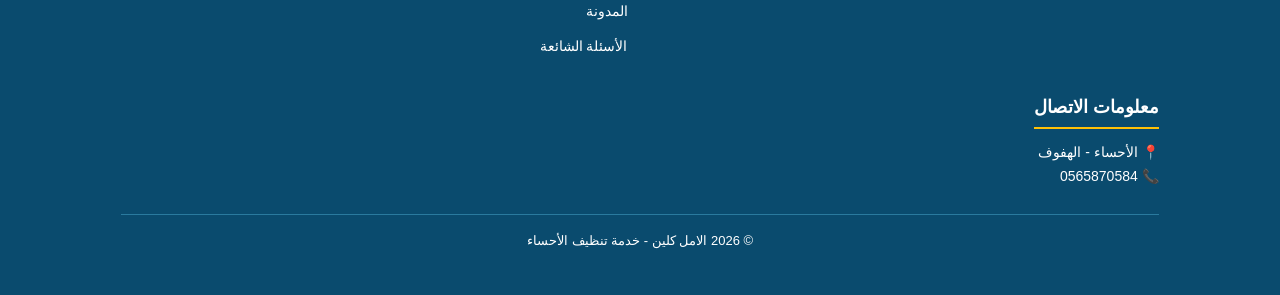
==== commit 46a42eea: "Add files via upload" ====
--- a/about.html
+++ b/about.html
@@ -9,7 +9,7 @@
 <body>
 <!-- أزرار التواصل الدائرية في أسفل اليمين -->
 <div class="circle-buttons">
-    <a href="https://wa.me/0565870584" target="_blank" class="circle-btn whatsapp">📱</a>
+    <a href="https://wa.me/+9660565870584" target="_blank" class="circle-btn whatsapp">📱</a>
     <a href="tel:0565870584" class="circle-btn phone">📞</a>
 </div>
 <header>
--- a/style.css
+++ b/style.css
@@ -575,4 +575,848 @@
         height: 50px;
         font-size: 24px;
     }
+}
+
+
+
+
+
+
+
+
+
+
+
+
+
+
+
+
+
+
+
+
+
+
+
+
+
+
+
+
+
+
+
+
+
+
+
+
+
+* {
+    margin: 0;
+    padding: 0;
+    box-sizing: border-box;
+}
+
+body {
+    font-family: 'Segoe UI', Tahoma, Geneva, Verdana, sans-serif;
+    background: #ffffff;
+    color: #1e2a3e;
+    line-height: 1.8;
+    direction: rtl;
+    font-size: 18px;
+}
+
+.container {
+    width: 90%;
+    max-width: 1200px;
+    margin: auto;
+    padding: 0 20px;
+}
+
+/* ===== الشريط العلوي ===== */
+.top-bar {
+    background: #0a4b6e;
+    color: white;
+    padding: 15px 20px;
+    display: flex;
+    align-items: center;
+    justify-content: space-between;
+    position: sticky;
+    top: 0;
+    z-index: 100;
+}
+
+.hamburger {
+    cursor: pointer;
+    display: flex;
+    flex-direction: column;
+    gap: 5px;
+    padding: 5px;
+}
+
+.hamburger span {
+    width: 28px;
+    height: 3px;
+    background: white;
+    border-radius: 3px;
+}
+
+.logo-area {
+    display: flex;
+    align-items: center;
+    gap: 10px;
+}
+
+.logo-icon {
+    width: 45px;
+    height: 45px;
+    border-radius: 50%;
+    object-fit: cover;
+    cursor: pointer;
+}
+
+.logo-text {
+    font-size: 18px;
+    font-weight: bold;
+}
+
+/* ===== القائمة الجانبية ===== */
+.side-menu {
+    position: fixed;
+    top: 0;
+    right: -280px;
+    width: 280px;
+    height: 100%;
+    background: #0a4b6e;
+    transition: 0.4s;
+    z-index: 200;
+    padding-top: 80px;
+    box-shadow: -2px 0 10px rgba(0,0,0,0.3);
+}
+
+.side-menu.open {
+    right: 0;
+}
+
+.side-menu ul {
+    list-style: none;
+}
+
+.side-menu ul li {
+    border-bottom: 1px solid #2a7a9e;
+}
+
+.side-menu ul li a {
+    display: block;
+    padding: 15px 25px;
+    color: white;
+    text-decoration: none;
+    font-size: 18px;
+    transition: 0.2s;
+}
+
+.side-menu ul li a:hover {
+    background: #1e6f9f;
+    padding-right: 35px;
+}
+
+.overlay {
+    position: fixed;
+    top: 0;
+    left: 0;
+    width: 100%;
+    height: 100%;
+    background: rgba(0,0,0,0.5);
+    z-index: 150;
+    display: none;
+}
+
+.overlay.show {
+    display: block;
+}
+
+/* ===== أزرار ثابتة ===== */
+.fixed-buttons {
+    position: fixed;
+    bottom: 25px;
+    right: 20px;
+    display: flex;
+    flex-direction: column;
+    gap: 12px;
+    z-index: 300;
+}
+
+.fixed-buttons a {
+    width: 55px;
+    height: 55px;
+    border-radius: 50%;
+    display: flex;
+    align-items: center;
+    justify-content: center;
+    text-decoration: none;
+    font-size: 26px;
+    color: white;
+    transition: 0.3s;
+    box-shadow: 0 3px 10px rgba(0,0,0,0.2);
+}
+
+.fixed-buttons .wa { background: #25D366; }
+.fixed-buttons .call { background: #34B7F1; }
+.fixed-buttons a:hover { transform: scale(1.1); }
+
+/* ===== الهيرو ===== */
+.hero {
+    text-align: center;
+    padding: 50px 20px;
+}
+
+.breadcrumb {
+    color: #666;
+    font-size: 14px;
+    margin-bottom: 20px;
+}
+
+.breadcrumb a {
+    color: #0a4b6e;
+    text-decoration: none;
+}
+
+.hero h1 {
+    font-size: 42px;
+    color: #0a4b6e;
+    margin-bottom: 10px;
+}
+
+.hero .eng {
+    font-size: 22px;
+    color: #1e6f9f;
+    margin-bottom: 15px;
+}
+
+.hero h2 {
+    font-size: 30px;
+    color: #0a4b6e;
+    margin-bottom: 20px;
+}
+
+.hero p {
+    max-width: 700px;
+    margin: 0 auto 25px;
+    color: #444;
+}
+
+.buttons {
+    display: flex;
+    gap: 15px;
+    justify-content: center;
+    flex-wrap: wrap;
+}
+
+.btn-call, .btn-wa {
+    display: inline-block;
+    padding: 12px 30px;
+    border-radius: 50px;
+    text-decoration: none;
+    font-weight: bold;
+    transition: 0.3s;
+}
+
+.btn-call { background: #34B7F1; color: white; }
+.btn-wa { background: #25D366; color: white; }
+.btn-call:hover, .btn-wa:hover { transform: scale(1.03); opacity: 0.9; }
+
+/* ===== خدمات ===== */
+.services-section {
+    background: #f8f9fa;
+    padding: 50px 0;
+}
+
+.section-title {
+    font-size: 34px;
+    color: #0a4b6e;
+    text-align: center;
+    margin-bottom: 40px;
+}
+
+.services-grid {
+    display: grid;
+    grid-template-columns: repeat(auto-fill, minmax(300px, 1fr));
+    gap: 30px;
+}
+
+.service-card {
+    background: white;
+    border-radius: 20px;
+    overflow: hidden;
+    box-shadow: 0 5px 15px rgba(0,0,0,0.1);
+    text-align: center;
+    padding-bottom: 20px;
+    transition: 0.3s;
+}
+
+.service-card:hover { transform: translateY(-8px); }
+.service-card img { width: 100%; height: 180px; object-fit: cover; }
+.service-card h3 { color: #0a4b6e; margin: 15px 0 10px; }
+.service-card p { padding: 0 15px; color: #555; margin-bottom: 15px; }
+
+.read-more {
+    display: inline-block;
+    background: #0a4b6e;
+    color: white;
+    padding: 8px 20px;
+    border-radius: 30px;
+    text-decoration: none;
+    font-size: 14px;
+    transition: 0.3s;
+}
+
+.read-more:hover { background: #1e6f9f; }
+
+/* ===== موسوعة ===== */
+.encyclopedia {
+    background: linear-gradient(rgba(10,75,110,0.9), rgba(10,75,110,0.9)), url('https://placehold.co/1920x400/1e6f9f/white?text=Al+Amal+Clean');
+    background-size: cover;
+    color: white;
+    text-align: center;
+    padding: 60px 0;
+}
+
+.encyclopedia h2 { font-size: 38px; margin-bottom: 15px; }
+.encyclopedia p { font-size: 18px; max-width: 800px; margin: auto; }
+
+/* ===== محتوى ===== */
+.content {
+    padding: 50px 0;
+}
+
+.content h2 {
+    color: #0a4b6e;
+    margin: 40px 0 15px;
+    border-right: 4px solid #ffc107;
+    padding-right: 15px;
+}
+
+.content p { margin-bottom: 20px; }
+
+/* ===== إحصائيات ===== */
+.stats {
+    background: #0a4b6e;
+    color: white;
+    padding: 50px 0;
+    text-align: center;
+}
+
+.stats h3 { font-size: 32px; margin-bottom: 30px; }
+
+.stats-grid {
+    display: flex;
+    flex-wrap: wrap;
+    justify-content: space-around;
+    gap: 20px;
+}
+
+.stat span {
+    font-size: 40px;
+    font-weight: bold;
+    display: block;
+    color: #ffc107;
+}
+
+/* ===== شهادات ===== */
+.testimonials {
+    padding: 50px 0;
+}
+
+.testimonial-grid {
+    display: grid;
+    grid-template-columns: repeat(auto-fill, minmax(300px, 1fr));
+    gap: 25px;
+}
+
+.testimonial {
+    background: #f1f8ff;
+    padding: 20px;
+    border-radius: 15px;
+    font-style: italic;
+    border-right: 4px solid #0a4b6e;
+}
+
+/* ===== لماذا نحن ===== */
+.why-us {
+    background: #f8f9fa;
+    padding: 50px 0;
+    text-align: center;
+}
+
+.why-us h3 { font-size: 32px; color: #0a4b6e; margin-bottom: 30px; }
+
+.why-grid {
+    display: grid;
+    grid-template-columns: repeat(auto-fill, minmax(220px, 1fr));
+    gap: 15px;
+    margin-bottom: 30px;
+}
+
+.why-item {
+    background: white;
+    padding: 12px;
+    border-radius: 40px;
+    box-shadow: 0 2px 5px rgba(0,0,0,0.05);
+}
+
+.call-text { font-size: 20px; margin-top: 20px; }
+
+/* ===== فوتر ===== */
+footer {
+    background: #0a4b6e;
+    color: white;
+    padding: 40px 0 20px;
+}
+
+.footer-content {
+    display: flex;
+    flex-wrap: wrap;
+    justify-content: space-between;
+    gap: 30px;
+    margin-bottom: 30px;
+}
+
+.footer-col { flex: 1; min-width: 180px; }
+.footer-col h4 { margin-bottom: 15px; border-bottom: 2px solid #ffc107; display: inline-block; }
+.footer-col ul { list-style: none; }
+.footer-col ul li { margin-bottom: 8px; }
+.footer-col ul li a { color: white; text-decoration: none; }
+.footer-col ul li a:hover { color: #ffc107; }
+
+.footer-bottom { text-align: center; padding-top: 20px; border-top: 1px solid #2a7a9e; }
+
+/* ===== استجابة ===== */
+@media (max-width: 768px) {
+    body { font-size: 16px; }
+    .hero h1 { font-size: 32px; }
+    .hero h2 { font-size: 24px; }
+    .logo-text { font-size: 14px; }
+    .logo-icon { width: 35px; height: 35px; }
+    .services-grid { grid-template-columns: 1fr; }
+    .fixed-buttons a { width: 45px; height: 45px; font-size: 22px; }
+    .stats-grid { flex-direction: column; }
+}
+
+
+
+
+
+
+
+
+
+
+
+
+
+
+
+
+
+
+
+
+
+
+
+
+
+* {
+    margin: 0;
+    padding: 0;
+    box-sizing: border-box;
+}
+
+body {
+    font-family: 'Segoe UI', Tahoma, Geneva, Verdana, sans-serif;
+    background: #ffffff;
+    color: #1e2a3e;
+    line-height: 1.7;
+    direction: rtl;
+    font-size: 17px;
+}
+
+.container {
+    width: 92%;
+    max-width: 1200px;
+    margin: auto;
+    padding: 0 12px;
+}
+
+/* ===== الشريط العلوي ===== */
+.top-bar {
+    background: #0a4b6e;
+    color: white;
+    padding: 12px 15px;
+    display: flex;
+    align-items: center;
+    justify-content: space-between;
+    position: sticky;
+    top: 0;
+    z-index: 100;
+}
+
+.hamburger {
+    cursor: pointer;
+    display: flex;
+    flex-direction: column;
+    gap: 5px;
+    padding: 5px;
+}
+
+.hamburger span {
+    width: 26px;
+    height: 3px;
+    background: white;
+    border-radius: 3px;
+}
+
+.logo-area {
+    display: flex;
+    align-items: center;
+    gap: 8px;
+}
+
+.logo-icon {
+    width: 40px;
+    height: 40px;
+    border-radius: 50%;
+    object-fit: cover;
+    cursor: pointer;
+}
+
+.logo-text {
+    font-size: 16px;
+    font-weight: bold;
+}
+
+/* ===== القائمة الجانبية ===== */
+.side-menu {
+    position: fixed;
+    top: 0;
+    right: -280px;
+    width: 280px;
+    height: 100%;
+    background: #0a4b6e;
+    transition: 0.3s;
+    z-index: 200;
+    padding-top: 70px;
+    box-shadow: -2px 0 10px rgba(0,0,0,0.3);
+}
+
+.side-menu.open {
+    right: 0;
+}
+
+.side-menu ul {
+    list-style: none;
+}
+
+.side-menu ul li {
+    border-bottom: 1px solid #2a7a9e;
+}
+
+.side-menu ul li a {
+    display: block;
+    padding: 14px 22px;
+    color: white;
+    text-decoration: none;
+    font-size: 17px;
+    transition: 0.2s;
+}
+
+.side-menu ul li a:hover {
+    background: #1e6f9f;
+    padding-right: 30px;
+}
+
+.overlay {
+    position: fixed;
+    top: 0;
+    left: 0;
+    width: 100%;
+    height: 100%;
+    background: rgba(0,0,0,0.5);
+    z-index: 150;
+    display: none;
+}
+
+.overlay.show {
+    display: block;
+}
+
+/* ===== أزرار ثابتة مناسبة للتليفون ===== */
+.fixed-buttons {
+    position: fixed;
+    bottom: 20px;
+    right: 15px;
+    display: flex;
+    flex-direction: column;
+    gap: 10px;
+    z-index: 300;
+}
+
+.fixed-buttons a {
+    width: 50px;
+    height: 50px;
+    border-radius: 50%;
+    display: flex;
+    align-items: center;
+    justify-content: center;
+    text-decoration: none;
+    font-size: 24px;
+    color: white;
+    transition: 0.3s;
+    box-shadow: 0 3px 10px rgba(0,0,0,0.2);
+}
+
+.fixed-buttons .wa { background: #25D366; }
+.fixed-buttons .call { background: #34B7F1; }
+.fixed-buttons a:hover { transform: scale(1.05); }
+
+/* ===== الهيرو ===== */
+.hero {
+    text-align: center;
+    padding: 40px 15px;
+}
+
+.breadcrumb {
+    color: #666;
+    font-size: 13px;
+    margin-bottom: 15px;
+}
+
+.breadcrumb a {
+    color: #0a4b6e;
+    text-decoration: none;
+}
+
+.hero h1 {
+    font-size: 32px;
+    color: #0a4b6e;
+    margin-bottom: 8px;
+}
+
+.hero .eng {
+    font-size: 18px;
+    color: #1e6f9f;
+    margin-bottom: 12px;
+}
+
+.hero h2 {
+    font-size: 26px;
+    color: #0a4b6e;
+    margin-bottom: 18px;
+}
+
+.hero p {
+    max-width: 700px;
+    margin: 0 auto 22px;
+    color: #444;
+    font-size: 16px;
+}
+
+.buttons {
+    display: flex;
+    gap: 12px;
+    justify-content: center;
+    flex-wrap: wrap;
+}
+
+.btn-call, .btn-wa {
+    display: inline-block;
+    padding: 10px 24px;
+    border-radius: 50px;
+    text-decoration: none;
+    font-weight: bold;
+    transition: 0.3s;
+    font-size: 15px;
+}
+
+.btn-call { background: #34B7F1; color: white; }
+.btn-wa { background: #25D366; color: white; }
+.btn-call:hover, .btn-wa:hover { transform: scale(1.02); opacity: 0.9; }
+
+/* ===== خدمات ===== */
+.services-section {
+    background: #f8f9fa;
+    padding: 40px 0;
+}
+
+.section-title {
+    font-size: 28px;
+    color: #0a4b6e;
+    text-align: center;
+    margin-bottom: 30px;
+}
+
+.services-grid {
+    display: grid;
+    grid-template-columns: 1fr;
+    gap: 25px;
+}
+
+.service-card {
+    background: white;
+    border-radius: 18px;
+    overflow: hidden;
+    box-shadow: 0 4px 12px rgba(0,0,0,0.08);
+    text-align: center;
+    padding-bottom: 18px;
+    transition: 0.3s;
+}
+
+.service-card img { width: 100%; height: 160px; object-fit: cover; }
+.service-card h3 { color: #0a4b6e; margin: 14px 0 8px; font-size: 20px; }
+.service-card p { padding: 0 12px; color: #555; margin-bottom: 14px; font-size: 14px; }
+
+.read-more {
+    display: inline-block;
+    background: #0a4b6e;
+    color: white;
+    padding: 7px 18px;
+    border-radius: 30px;
+    text-decoration: none;
+    font-size: 13px;
+    transition: 0.3s;
+}
+
+.read-more:hover { background: #1e6f9f; }
+
+/* ===== موسوعة ===== */
+.encyclopedia {
+    background: linear-gradient(rgba(10,75,110,0.92), rgba(10,75,110,0.92)), url('https://placehold.co/1920x400/1e6f9f/white?text=Al+Amal+Clean');
+    background-size: cover;
+    color: white;
+    text-align: center;
+    padding: 45px 20px;
+}
+
+.encyclopedia h2 { font-size: 28px; margin-bottom: 12px; }
+.encyclopedia p { font-size: 16px; max-width: 800px; margin: auto; }
+
+/* ===== محتوى ===== */
+.content {
+    padding: 40px 0;
+}
+
+.content h2 {
+    color: #0a4b6e;
+    margin: 35px 0 12px;
+    border-right: 4px solid #ffc107;
+    padding-right: 12px;
+    font-size: 22px;
+}
+
+.content p { margin-bottom: 18px; font-size: 16px; }
+
+/* ===== إحصائيات ===== */
+.stats {
+    background: #0a4b6e;
+    color: white;
+    padding: 40px 0;
+    text-align: center;
+}
+
+.stats h3 { font-size: 26px; margin-bottom: 25px; }
+
+.stats-grid {
+    display: flex;
+    flex-wrap: wrap;
+    justify-content: space-around;
+    gap: 20px;
+}
+
+.stat span {
+    font-size: 32px;
+    font-weight: bold;
+    display: block;
+    color: #ffc107;
+}
+
+/* ===== شهادات ===== */
+.testimonials {
+    padding: 40px 0;
+}
+
+.testimonial-grid {
+    display: grid;
+    grid-template-columns: 1fr;
+    gap: 20px;
+}
+
+.testimonial {
+    background: #f1f8ff;
+    padding: 18px;
+    border-radius: 15px;
+    font-style: italic;
+    border-right: 4px solid #0a4b6e;
+    font-size: 15px;
+}
+
+/* ===== لماذا نحن ===== */
+.why-us {
+    background: #f8f9fa;
+    padding: 40px 0;
+    text-align: center;
+}
+
+.why-us h3 { font-size: 26px; color: #0a4b6e; margin-bottom: 25px; }
+
+.why-grid {
+    display: grid;
+    grid-template-columns: 1fr 1fr;
+    gap: 12px;
+    margin-bottom: 25px;
+}
+
+.why-item {
+    background: white;
+    padding: 10px;
+    border-radius: 35px;
+    font-size: 14px;
+    box-shadow: 0 1px 4px rgba(0,0,0,0.05);
+}
+
+.call-text { font-size: 18px; margin-top: 15px; }
+
+/* ===== فوتر ===== */
+footer {
+    background: #0a4b6e;
+    color: white;
+    padding: 35px 0 18px;
+}
+
+.footer-content {
+    display: flex;
+    flex-wrap: wrap;
+    justify-content: space-between;
+    gap: 25px;
+    margin-bottom: 25px;
+}
+
+.footer-col { flex: 1; min-width: 160px; }
+.footer-col h4 { margin-bottom: 12px; font-size: 18px; border-bottom: 2px solid #ffc107; display: inline-block; }
+.footer-col p, .footer-col ul li a { font-size: 14px; }
+.footer-col ul { list-style: none; }
+.footer-col ul li { margin-bottom: 6px; }
+.footer-col ul li a { color: white; text-decoration: none; }
+.footer-col ul li a:hover { color: #ffc107; }
+
+.footer-bottom { text-align: center; padding-top: 15px; border-top: 1px solid #2a7a9e; font-size: 13px; }
+
+/* ===== تحسينات إضافية للتليفون ===== */
+@media (max-width: 480px) {
+    .why-grid { grid-template-columns: 1fr; }
+    .footer-content { flex-direction: column; text-align: center; }
+    .hero h1 { font-size: 28px; }
+    .hero h2 { font-size: 22px; }
+    .section-title { font-size: 24px; }
 }
